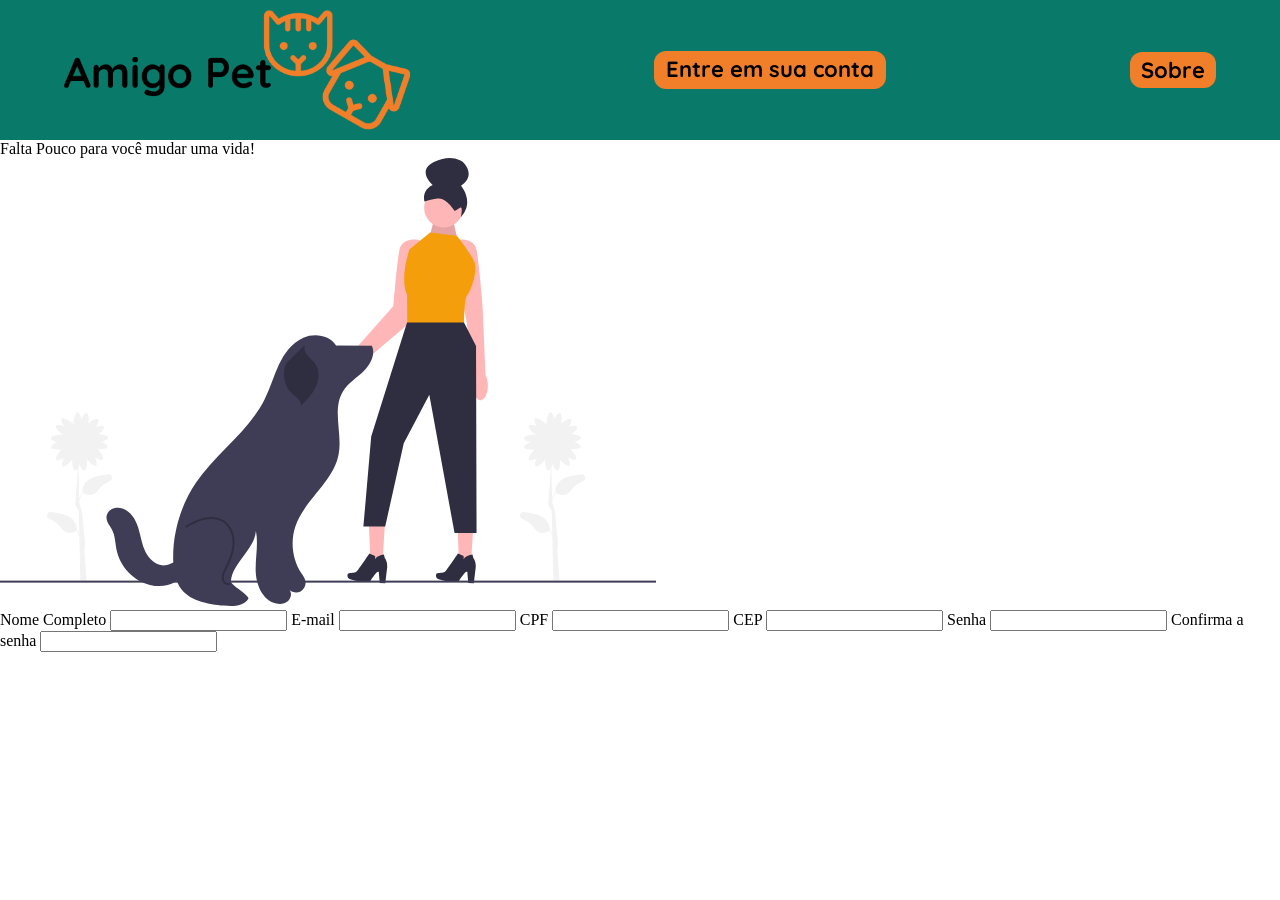
==== signup.html @ 0c4edd9f "inicio da pagina de cadastro" ====
<!DOCTYPE html>
<html lang="en">
<head>
    <meta charset="UTF-8">
    <meta name="viewport" content="width=device-width, initial-scale=1.0">
    <title>Amigo Pet</title>
    <link rel="stylesheet" href="style.css">
</head>
<body>
    
    <header>
        <a href="index.html"><img src="./images/logo.png" alt="logo Amigo pet" id="logo" height="120px" width="auto"></a>
        <div class="loginButton">Entre em sua conta</div>
        <div class="about">Sobre</div>
    </header>
    <section class="ongoingText">
        <div id="ongoingTitle">Falta Pouco para você mudar uma vida!</div>
        <img src="images/undraw_good-doggy_4ast.svg" alt="">
    </section>
    <section class="signupWindow">
        <label for="">Nome Completo</label>
        <input type="text">
        <label for="">E-mail</label>
        <input type="text">
        <label for="">CPF</label>
        <input type="text">
        <label for="">CEP</label>
        <input type="text">
        <label for="">Senha</label>
        <input type="text">
        <label for="">Confirma a senha</label>
        <input type="text">
    </section>
</body>
</html>
---- style.css ----
@import url('https://fonts.googleapis.com/css2?family=Quicksand:wght@300..700&display=swap');
.quicksand {
  font-family: "Quicksand", sans-serif;
  font-optical-sizing: auto;
  font-weight: 300;
  font-style: normal;
}


body{
    margin: 0;
    padding: 0;
}

header, .loginButton, .about, #logo{
    display: flex;
    gap: 20%;
}
header{
    background-color: #097969;
    height: 120px;
    justify-content: space-between;
    align-items: center;
    padding: 10px 5%;
    position: relative;
    z-index: 1;
}

.loginButton, .about{
    font-family: 'Quicksand';
    font-size: 22px;
    font-weight: 800;
    background-color: #F17F29;
    text-align: center;
    justify-content: center;
    padding: 0.2em 0.5em;
    border-radius: 12px;

}
.loginButton{
    min-width: 210px;
    width: auto;
    height: 30px;
}
.title{
    font-family: 'Quicksand';
    font-size: 42px;
    font-weight: 800;
    margin-bottom: 50px;
    
}
.text, .coolfacts, .steps{
    font-family: 'Quicksand';
    font-size: 22px;
    line-height: 1.4;
}
.contentButton{
    font-family: 'Quicksand';
    font-size: 26px;
    font-weight: 700;
    color: black;
    text-decoration: underline;
    text-decoration-color: black;
    text-decoration-thickness: 2px;
}

.hero {
    display: flex;
    justify-content: space-between; 
    align-items: center;
    padding: 40px 5%; 
    gap: 40px;
}

#mainText {
    flex: 1; 
    max-width: 600px; 
}

#sidePhotoText {
    flex: 1; 
    max-width: 650px; 
    height: auto;
    position: relative;
    z-index: 10;
    margin-top: -120px;
}
.contentButton, .coolfacts{
    display: flex;
    justify-content: center;
    width: fit-content;
    margin: 20px auto;
}
.contentButton{
    background-color: #F17F29;
    border-radius: 8px;
    border: 2px solid;
    text-align: center;
}
.petPrints{
    max-width: 30px;
    height: auto;
    align-items: center;
}

.coolfacts{
    gap: 50px;
}
.steps{
    display: flex;
    justify-content: center;
    width: fit-content;
    margin: 20px auto;
    gap: 80px;
    padding-top: 80px;
}
.conteinerContent{
    text-align: center;
    background-color: #F17F29;
    border-radius: 12px;
    border: 2px solid;
    width: 103%;
}
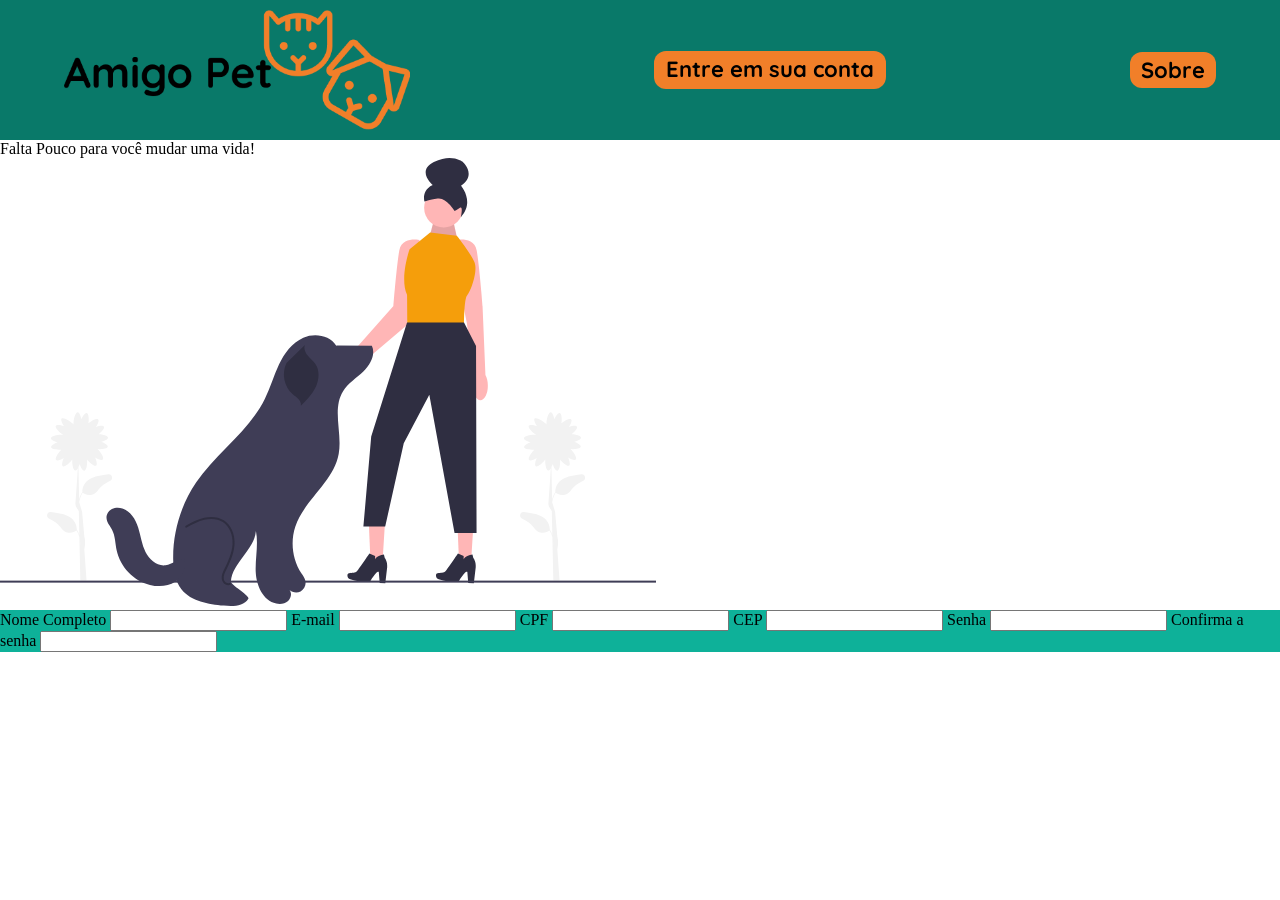
==== commit 9e3c733f: "implementacao de popup de login" ====
--- a/signup.html
+++ b/signup.html
@@ -10,7 +10,7 @@
     
     <header>
         <a href="index.html"><img src="./images/logo.png" alt="logo Amigo pet" id="logo" height="120px" width="auto"></a>
-        <div class="loginButton">Entre em sua conta</div>
+        <div class="loginLink">Entre em sua conta</div>
         <div class="about">Sobre</div>
     </header>
     <section class="ongoingText">
--- a/style.css
+++ b/style.css
@@ -12,7 +12,7 @@
     padding: 0;
 }
 
-header, .loginButton, .about, #logo{
+header, .loginLink, .about, #logo{
     display: flex;
     gap: 20%;
 }
@@ -26,7 +26,7 @@
     z-index: 1;
 }
 
-.loginButton, .about{
+.loginLink, .about{
     font-family: 'Quicksand';
     font-size: 22px;
     font-weight: 800;
@@ -37,7 +37,7 @@
     border-radius: 12px;
 
 }
-.loginButton{
+.loginLink{
     min-width: 210px;
     width: auto;
     height: 30px;
@@ -120,4 +120,40 @@
     border-radius: 12px;
     border: 2px solid;
     width: 103%;
+}
+.signupWindow{
+    background-color: #0EB199;
+}
+.modalContent{
+    background-color: #097969;
+    display: flex;
+    justify-content: center;
+    margin: 20px 0;
+}
+/* O container que ocupa a tela toda */
+.modal-overlay {
+    display: none; /* Começa escondido */
+    position: fixed;
+    top: 0;
+    left: 0;
+    width: 100%;
+    height: 100%;
+    background-color: rgba(0, 0, 0, 0.5); /* Fundo preto transparente */
+    backdrop-filter: blur(8px); /* O efeito de desfoque do Figma */
+    z-index: 1000; /* Garante que fique acima de tudo */
+    justify-content: center;
+    align-items: center;
+}
+
+/* A caixa centralizada */
+.modal-content {
+    background-color: #097969; /* O verde do seu header */
+    padding: 40px;
+    border-radius: 20px; /* Bordas arredondadas */
+    width: 100%;
+    max-width: 400px;
+    text-align: center;
+    color: white;
+    position: relative;
+    border: 2px solid black;
 }
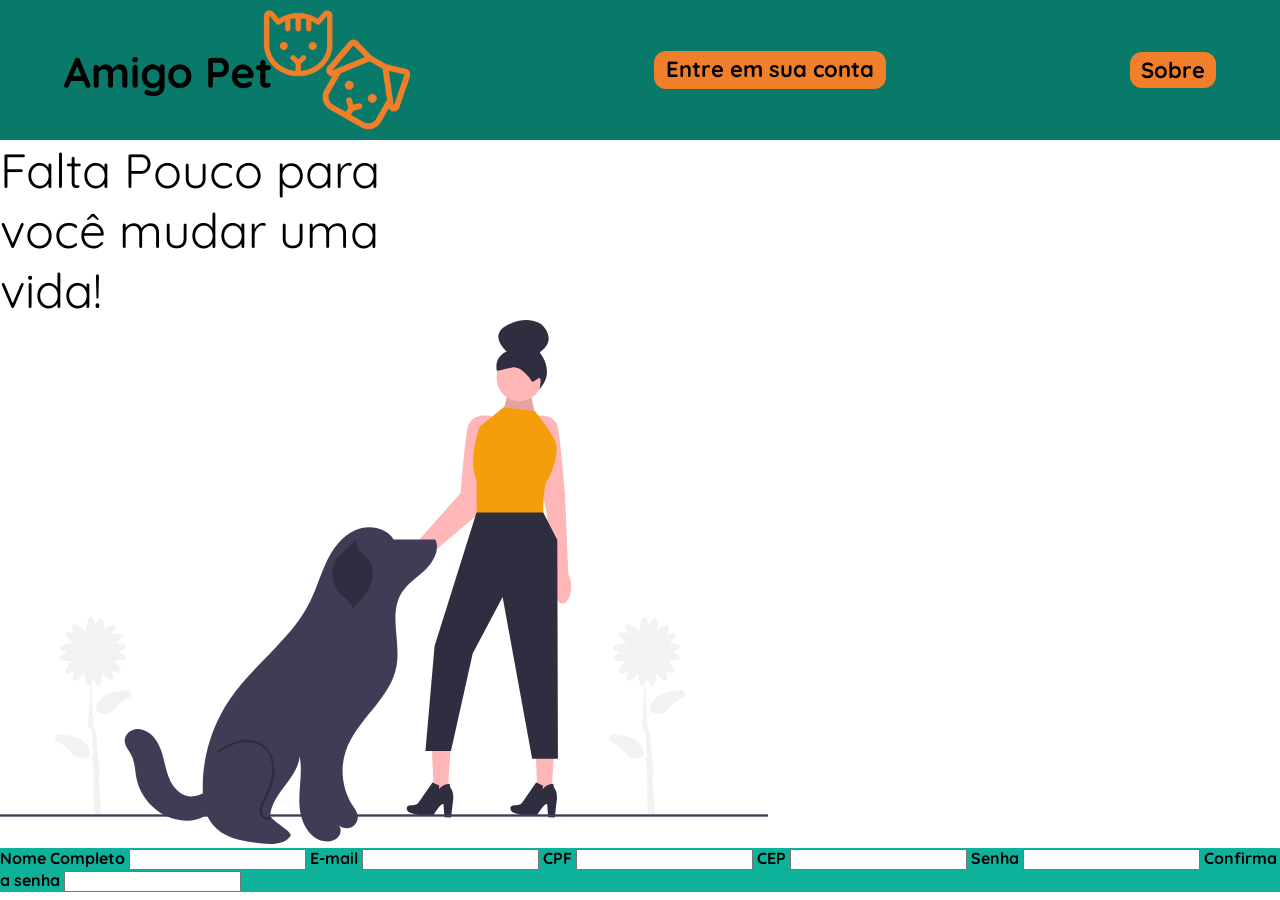
==== commit 6fc8c6f4: "start css signup page" ====
--- a/signup.html
+++ b/signup.html
@@ -5,6 +5,7 @@
     <meta name="viewport" content="width=device-width, initial-scale=1.0">
     <title>Amigo Pet</title>
     <link rel="stylesheet" href="style.css">
+    <link rel="stylesheet" href="signup.css">
 </head>
 <body>
     
@@ -13,9 +14,9 @@
         <div class="loginLink">Entre em sua conta</div>
         <div class="about">Sobre</div>
     </header>
-    <section class="ongoingText">
+    <section id="ongoingText">
         <div id="ongoingTitle">Falta Pouco para você mudar uma vida!</div>
-        <img src="images/undraw_good-doggy_4ast.svg" alt="">
+        <img src="images/undraw_good-doggy_4ast.svg" alt="" id="ongoingImg">
     </section>
     <section class="signupWindow">
         <label for="">Nome Completo</label>
--- a/style.css
+++ b/style.css
@@ -130,30 +130,95 @@
     justify-content: center;
     margin: 20px 0;
 }
-/* O container que ocupa a tela toda */
+
 .modal-overlay {
-    display: none; /* Começa escondido */
+    display: none; 
     position: fixed;
     top: 0;
     left: 0;
     width: 100%;
     height: 100%;
-    background-color: rgba(0, 0, 0, 0.5); /* Fundo preto transparente */
-    backdrop-filter: blur(8px); /* O efeito de desfoque do Figma */
-    z-index: 1000; /* Garante que fique acima de tudo */
-    justify-content: center;
-    align-items: center;
-}
-
-/* A caixa centralizada */
+    background-color: rgba(0, 0, 0, 0.5);
+    backdrop-filter: blur(8px); 
+    z-index: 1000;
+    justify-content: center;
+    align-items: center;
+}
+
+
 .modal-content {
-    background-color: #097969; /* O verde do seu header */
+    background-color: #097969;
     padding: 40px;
-    border-radius: 20px; /* Bordas arredondadas */
+    border-radius: 20px;
     width: 100%;
     max-width: 400px;
     text-align: center;
-    color: white;
+    color: black;
     position: relative;
     border: 2px solid black;
+
+}
+#closeModal{
+    position: absolute;
+    color: black;
+    right: 15px;
+    top: 15px;
+    cursor: pointer;
+    font-family: 'Quicksand';
+    font-weight: 700;
+    font-size: 26px;
+}
+#loginTitle{
+    color: black;
+    font-family: 'Quicksand';
+    font-size: 32;
+    font-weight: 700;
+}
+
+
+.modal-content,  form {
+    display: flex;
+    flex-direction: column;
+    align-items: flex-start; /* Alinha os textos (labels) na esquerda */
+    gap: 10px; /* Espaço entre cada campo */
+    width: 100%;
+}
+
+.modal-content , label {
+    font-family: 'Quicksand';
+    font-weight: 700;
+    margin-top: 10px;
+}
+
+
+
+.modal-content input {
+    width: 100%; /* Ocupa toda a largura do modal */
+    padding: 10px;
+    border-radius: 8px;
+    border: 1px solid black;
+    box-sizing: border-box; /* Garante que o input não "escape" do modal */
+}
+.loginButton {
+    background-color: #F17F29;
+    padding: 10px 40px;
+    border-radius: 12px;
+    border: 1px solid black;
+    cursor: pointer;
+    margin: 20px auto 5px auto; /* Centraliza o botão */
+    width: fit-content;
+    height: auto; /* Deixa o padding definir a altura */
+    font-family: "Quicksand";
+    font-weight: 700;
+}
+
+.forgotPassword{
+    background-color: #F17F29;
+    border: 1px solid black;
+    cursor: pointer;
+    width: fit-content;
+    height: auto;
+    margin: 20px auto 5px auto;
+    border-radius: 12px;
+    padding: 10px 40px;
 }
--- a/signup.css
+++ b/signup.css
@@ -0,0 +1,20 @@
+@import url('https://fonts.googleapis.com/css2?family=Quicksand:wght@300..700&display=swap');
+.quicksand {
+  font-family: "Quicksand", sans-serif;
+  font-optical-sizing: auto;
+  font-weight: 300;
+  font-style: normal;
+}
+
+#ongoingTitle{
+    font-family: "Quicksand";
+    font-size: 48px;
+    max-width: 30%;
+}
+#ongoingImg{
+    width: 60%;
+    height: auto;
+}
+.signuoForm{
+    display: flex;
+}
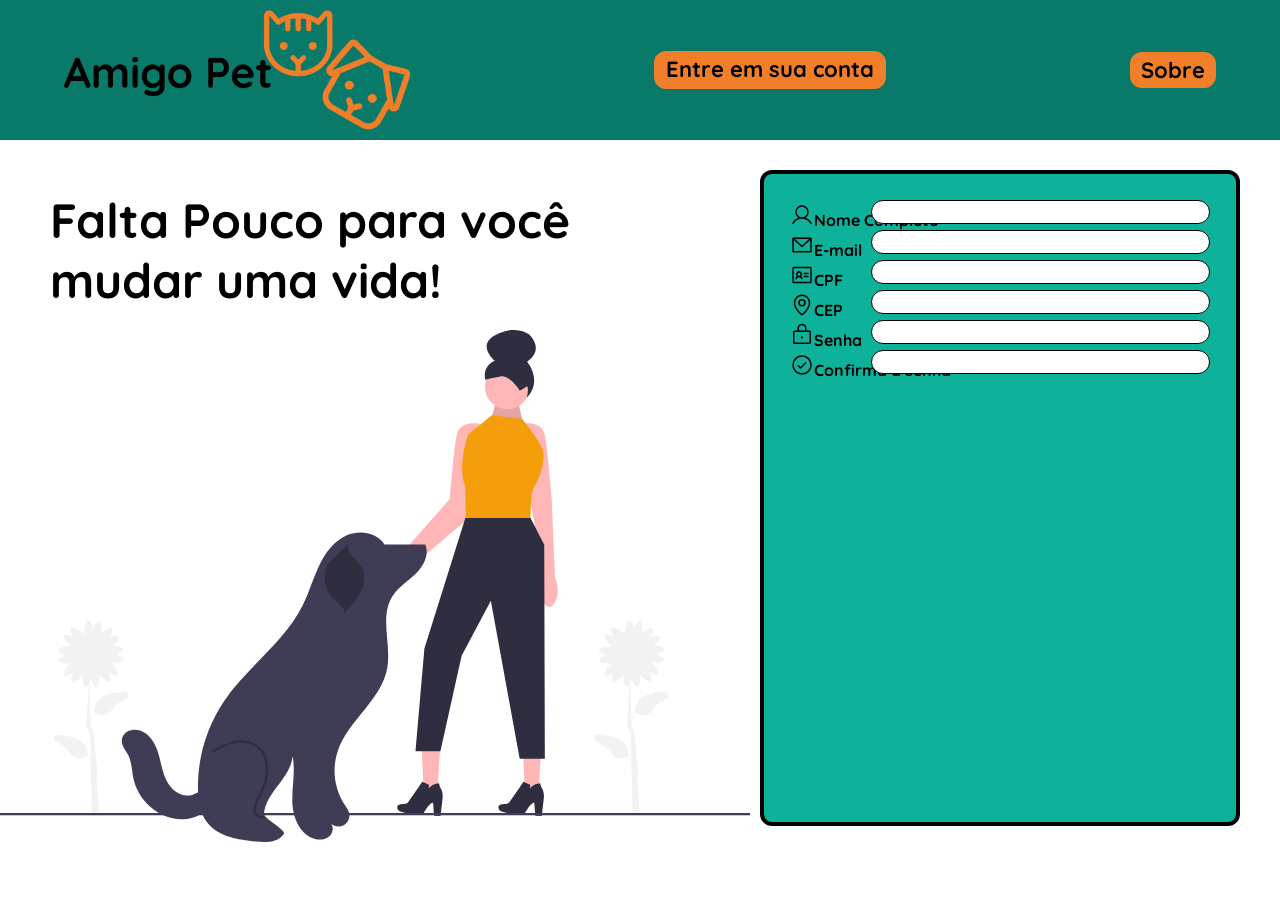
==== commit 59656f1d: "signup update" ====
--- a/signup.html
+++ b/signup.html
@@ -14,23 +14,60 @@
         <div class="loginLink">Entre em sua conta</div>
         <div class="about">Sobre</div>
     </header>
+ <div class="signupForm">
     <section id="ongoingText">
         <div id="ongoingTitle">Falta Pouco para você mudar uma vida!</div>
         <img src="images/undraw_good-doggy_4ast.svg" alt="" id="ongoingImg">
     </section>
     <section class="signupWindow">
-        <label for="">Nome Completo</label>
-        <input type="text">
-        <label for="">E-mail</label>
-        <input type="text">
-        <label for="">CPF</label>
-        <input type="text">
-        <label for="">CEP</label>
-        <input type="text">
-        <label for="">Senha</label>
-        <input type="text">
-        <label for="">Confirma a senha</label>
-        <input type="text">
+        <div class="camps">
+            <img src="./images/user.svg" alt="" class="userImg">
+            <label for="">Nome Completo</label>
+            <input type="text">
+        </div>
+        <div class="camps">
+            <img src="./images/envelope-simple.svg" alt="" class="userImg">
+            <label for="">E-mail</label>
+            <input type="text">
+        </div>
+        <div class="camps">
+            <img src="./images/identification-card.svg" alt="" class="userImg">
+            <label for="">CPF</label>
+            <input type="text">
+        </div>
+        <div class="camps">
+            <img src="./images/map-pin.svg" alt="" class="userImg">
+            <label for="">CEP</label>
+            <input type="text">
+        </div>
+        <div class="camps">
+            <img src="./images/lock.svg" alt=""class="userImg">
+            <label for="">Senha</label>
+            <input type="text">
+        </div>
+        <div class="camps">
+            <img src="./images/check-circle.svg" alt="" class="userImg">
+            <label for="">Confirma a senha</label>
+            <input type="text">
+        </div>
     </section>
+ </div>
+
+    <div class="modal-overlay" id="modalOverlay">
+    <div class="modal-content">
+        <span class="close-button" id="closeModal">X</span>
+        <h2 id="loginTitle">Login</h2>
+        <form>
+            <label for="emailHolder">E-mail</label>
+            <input type="email" placeholder="Seu e-mail" id="emailHolder">
+            <label for="passwordCamp">Senha</label>
+            <input type="password" placeholder="Sua senha" id="passwordCamp">
+            <button type="submit" class="loginButton">Logar</button>
+            <a href="#" class="forgotPassword">Esqueci a senha</a>
+            
+        </form>
+    </div>
+</div>
+<script src="script.js"></script>
 </body>
 </html>
--- a/signup.css
+++ b/signup.css
@@ -5,16 +5,51 @@
   font-weight: 300;
   font-style: normal;
 }
-
+#ongoingText{
+    flex-direction: column;
+}
 #ongoingTitle{
     font-family: "Quicksand";
     font-size: 48px;
-    max-width: 30%;
+    width: 600px;
+    margin: 50px 100px 20px 50px;
+    font-weight: 700;
 }
 #ongoingImg{
-    width: 60%;
+    width: 100%;
     height: auto;
 }
-.signuoForm{
+.signupWindow{
     display: flex;
+    flex-direction: column;
+    width: 90%;
+    margin: 30px 40px 20px 10px;
+    padding: 2%;
+    border: 4px solid black;
+    border-radius: 12px;
 }
+.signupForm{
+    display: flex;
+    position: relative;
+}
+.camps{
+    display: flex;
+    
+}
+
+.userImg{
+    width: 24px;
+    height: auto;
+}
+
+input{
+
+position: absolute;
+right: 70px;
+width: 333px;
+height: 20px;
+
+background: #FFFFFF;
+border: 1px solid #000000;
+border-radius: 12px;
+}
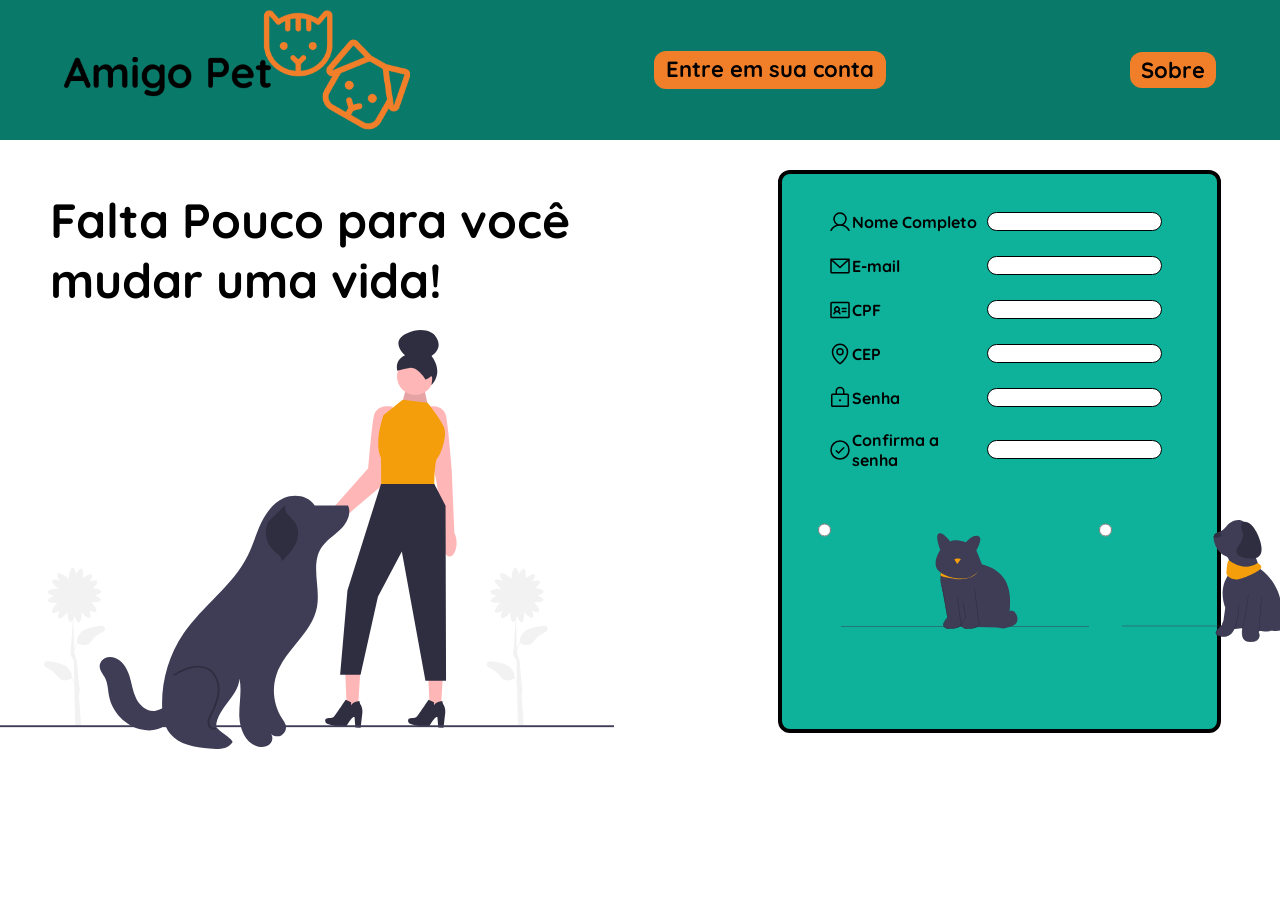
==== commit 05fb75ed: "preference button added" ====
--- a/signup.html
+++ b/signup.html
@@ -50,6 +50,10 @@
             <label for="">Confirma a senha</label>
             <input type="text">
         </div>
+        <div id="preferenceConteiner">
+            <input type="radio" name="preference" class="pref"><img src="./images/undraw_cat_lqdj.svg" alt="" class="imgPrefC">
+            <input type="radio" name="preference" class="pref"><img src="./images/undraw_dog_jfxm.svg" alt="" class="imgPrefD">
+        </div>
     </section>
  </div>
 
--- a/signup.css
+++ b/signup.css
@@ -5,8 +5,13 @@
   font-weight: 300;
   font-style: normal;
 }
+label{
+    margin: 0;
+    width: 170px;
+}
 #ongoingText{
     flex-direction: column;
+    width: 60%;
 }
 #ongoingTitle{
     font-family: "Quicksand";
@@ -16,13 +21,14 @@
     font-weight: 700;
 }
 #ongoingImg{
-    width: 100%;
+    width: 80%;
     height: auto;
 }
 .signupWindow{
+    position: relative;
     display: flex;
     flex-direction: column;
-    width: 90%;
+    width: 30%;
     margin: 30px 40px 20px 10px;
     padding: 2%;
     border: 4px solid black;
@@ -30,10 +36,11 @@
 }
 .signupForm{
     display: flex;
-    position: relative;
 }
 .camps{
     display: flex;
+    align-items: center;
+    margin: 10px 20px;
     
 }
 
@@ -43,13 +50,24 @@
 }
 
 input{
-
-position: absolute;
-right: 70px;
-width: 333px;
-height: 20px;
-
-background: #FFFFFF;
-border: 1px solid #000000;
-border-radius: 12px;
+    flex: 1;
+    background: #FFFFFF;
+    border: 1px solid #000000;
+    border-radius: 12px;
+    margin: 0px 10px;
+}
+#preferenceConteiner{
+    display: flex;
+    margin: 40px 0;
+}
+.imgPrefC{
+    width: 248px;
+    height: 122px;
+}
+.imgPrefD{
+    width: 232px;
+    height: 122px;
+}
+.pref{
+    height: 20px;
 }
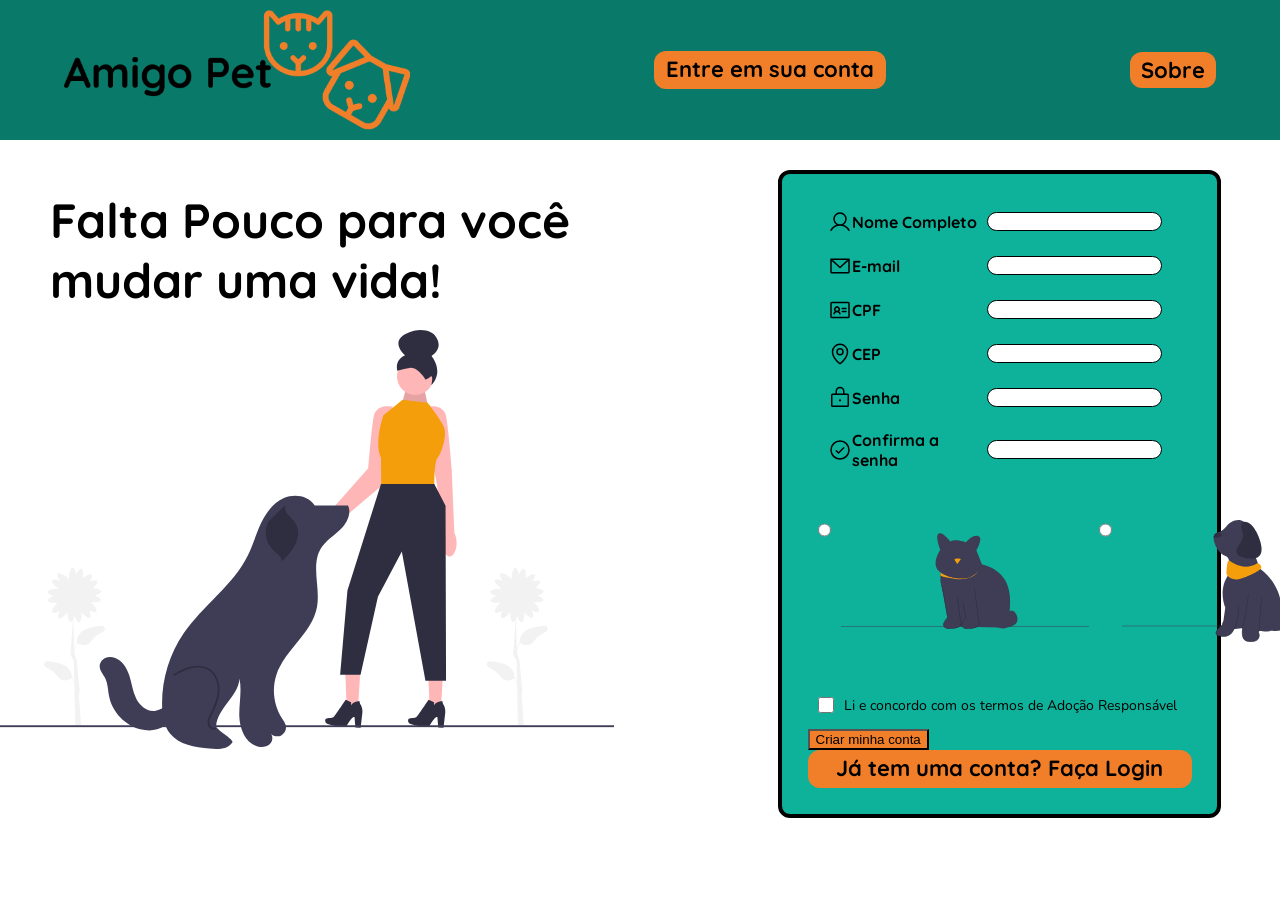
==== commit 684f0f5f: "form update" ====
--- a/signup.html
+++ b/signup.html
@@ -54,6 +54,13 @@
             <input type="radio" name="preference" class="pref"><img src="./images/undraw_cat_lqdj.svg" alt="" class="imgPrefC">
             <input type="radio" name="preference" class="pref"><img src="./images/undraw_dog_jfxm.svg" alt="" class="imgPrefD">
         </div>
+        <div id="termCheck">
+            <input type="checkbox" id="checkboxTerm"><p id="termText">Li e concordo com os termos de Adoção Responsável</p>
+        </div>
+        <div id="formBtn">
+            <button type="submit" id="accCreatBtn">Criar minha conta</button>
+            <div class="loginLink">Já tem uma conta? Faça Login</div>
+        </div>
     </section>
  </div>
 
--- a/signup.css
+++ b/signup.css
@@ -1,4 +1,4 @@
-@import url('https://fonts.googleapis.com/css2?family=Quicksand:wght@300..700&display=swap');
+@import url('https://fonts.googleapis.com/css2?family=Nunito:ital,wght@0,200..1000;1,200..1000&family=Quicksand:wght@300..700&display=swap');
 .quicksand {
   font-family: "Quicksand", sans-serif;
   font-optical-sizing: auto;
@@ -70,4 +70,19 @@
 }
 .pref{
     height: 20px;
+}
+#termCheck{
+    display: flex;
+    align-items: center;
+}
+#checkboxTerm{
+    height: 16px;
+    max-width: 16px;
+}
+#termText{
+    font-family: "Nunito";
+    font-size: 14px ;
+}
+#accCreatBtn{
+    background-color: #F17F29;
 }
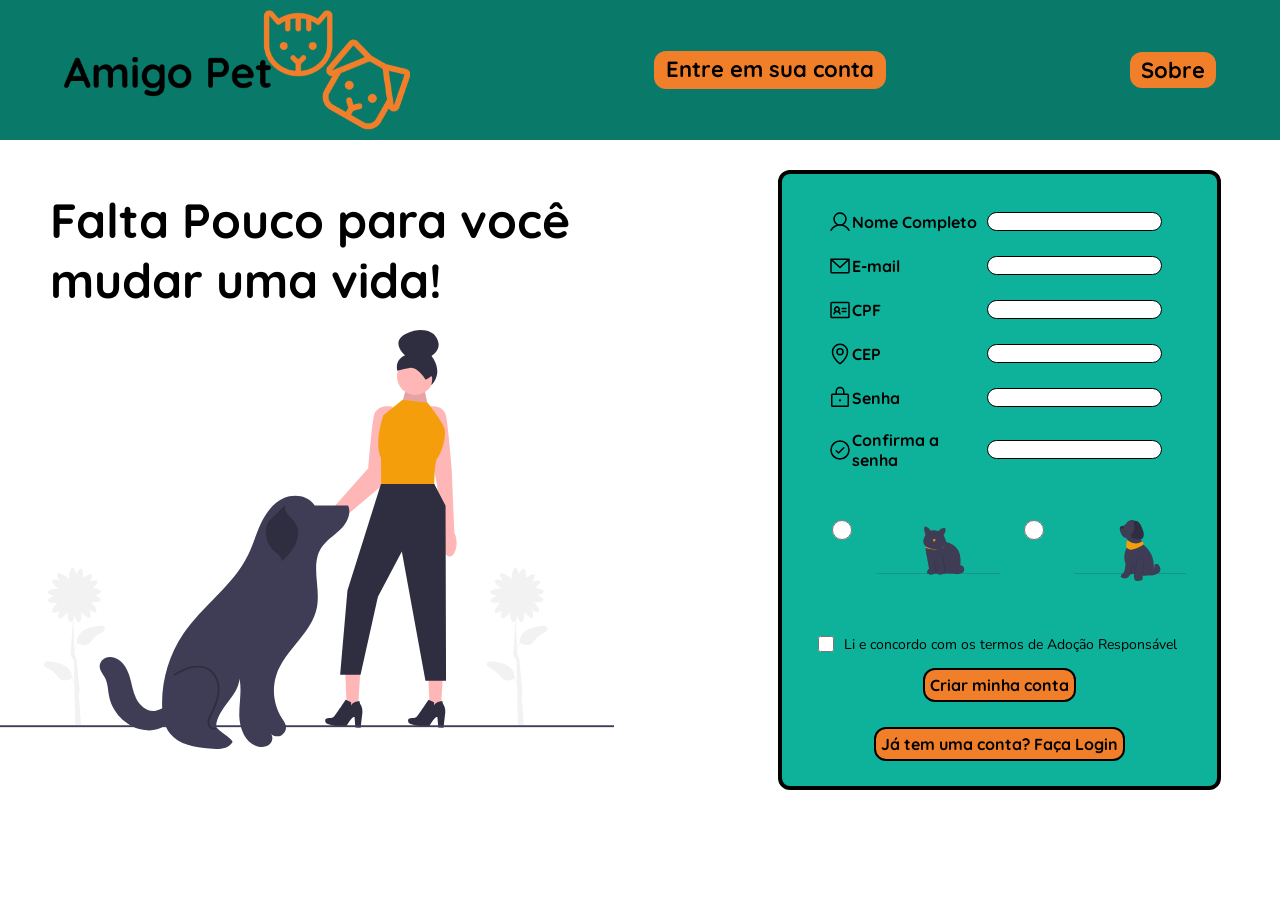
==== commit f4971e7d: "pagina de criacao concluida" ====
--- a/signup.html
+++ b/signup.html
@@ -59,7 +59,7 @@
         </div>
         <div id="formBtn">
             <button type="submit" id="accCreatBtn">Criar minha conta</button>
-            <div class="loginLink">Já tem uma conta? Faça Login</div>
+            <div class="loginLink2">Já tem uma conta? Faça Login</div>
         </div>
     </section>
  </div>
--- a/style.css
+++ b/style.css
@@ -221,4 +221,6 @@
     margin: 20px auto 5px auto;
     border-radius: 12px;
     padding: 10px 40px;
+    text-decoration: none;
+    color: black;
 }
--- a/signup.css
+++ b/signup.css
@@ -61,12 +61,12 @@
     margin: 40px 0;
 }
 .imgPrefC{
-    width: 248px;
-    height: 122px;
+    width: 124px;
+    height: 61px;
 }
 .imgPrefD{
-    width: 232px;
-    height: 122px;
+    width: 124px;
+    height: 61px;
 }
 .pref{
     height: 20px;
@@ -85,4 +85,25 @@
 }
 #accCreatBtn{
     background-color: #F17F29;
+    border-radius: 12px;
+    font-family: "quicksand";
+    font-weight: 700;
+    padding: 5px;
+    font-size: 16px;
+    border: solid 2px black;
+}
+.loginLink2{
+    background-color: #F17F29;
+    border-radius: 12px;
+    font-family: "Quicksand";
+    font-weight: 700;
+    width: fit-content;
+    padding: 5px;
+    margin: 25px 0 0 0;
+    border: 2px solid black;
+} 
+#formBtn{
+    display: flex;
+    flex-direction: column;
+    align-items: center;
 }
